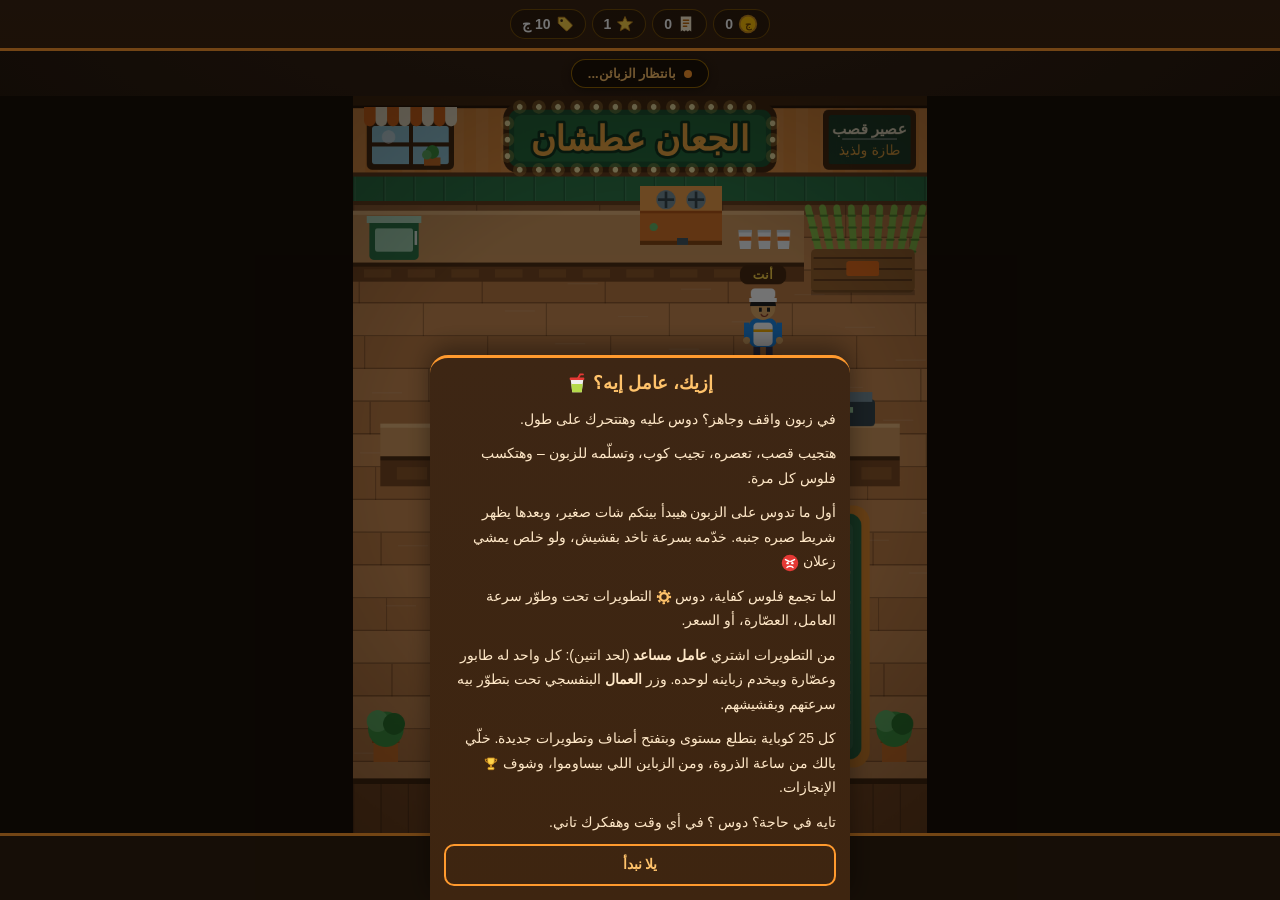
==== game.html @ 9e1ebf42 "Add files via upload" ====
<!DOCTYPE html>
<html lang="ar" dir="rtl">
<head>
<meta charset="utf-8">
<meta name="viewport" content="width=device-width, initial-scale=1, viewport-fit=cover">
<title>الجعان عطشان | لعبة إدارة محل عصير قصب</title>
<meta name="description" content="الجعان عطشان: لعبة إدارة محل عصير قصب بالعربي. خدّم الزباين، وظّف عمال، وطوّر محلك. العب مجاناً من الموبايل.">
<meta property="og:site_name" content="الجعان عطشان"><meta property="og:title" content="الجعان عطشان | لعبة إدارة محل عصير قصب"><meta property="og:description" content="خدّم الزباين، وظّف عمال، وطوّر محلك. العب مجاناً من الموبايل."><meta property="og:type" content="website"><meta property="og:locale" content="ar_EG">
<meta name="theme-color" content="#31200f"><meta name="apple-mobile-web-app-title" content="الجعان عطشان"><meta name="apple-mobile-web-app-capable" content="yes"><meta name="mobile-web-app-capable" content="yes">
<link rel="icon" href="data:image/svg+xml,%3Csvg xmlns='http://www.w3.org/2000/svg' viewBox='0 0 100 100'%3E%3Crect width='100' height='100' rx='22' fill='%23ff9a2e'/%3E%3Ctext x='50' y='72' font-size='64' text-anchor='middle'%3E%F0%9F%A5%A4%3C/text%3E%3C/svg%3E">
<link rel="stylesheet" href="game.css">
</head>
<body>
<div id="upgradeToast"></div>
<div id="app">
<div id="hud"><span id="hm"></span><span id="hs"></span><span id="hl"></span><span id="hp"></span><span id="hr" style="display:none"></span></div>
<div id="hint">بانتظار الزبائن...</div>
<div id="wrap"><canvas id="c"></canvas><div id="chat"><div id="chatList"></div><div id="hagBtns"><button id="hagYes">موافق</button><button id="hagNo">لأ يا باشا</button></div></div></div>
<div id="bottomBar"><button id="btnTutorial" class="barbtn help">؟</button><button id="btnAch" class="barbtn ach" aria-label="الإنجازات"><i data-ic="trophy" data-s="22"></i></button><button id="btnMenu" class="barbtn"><i data-ic="menu" data-s="20"></i> القايمة</button><button id="btnWk" class="barbtn wk">العمال</button><button id="btnUpgrades" class="barbtn"><i data-ic="gear" data-s="20"></i> التطويرات</button></div>
</div>
<div id="upgradesOverlay" class="overlay">
<div class="panel">
<h2>التطويرات</h2>
<div id="shop"></div>
<button id="upgradesClose" class="panel-close">إغلاق</button>
</div>
</div>
<div id="menuOverlay" class="overlay">
<div class="panel">
<h2>القايمة <i data-ic="menu" data-s="22"></i></h2>
<div id="menuList"></div>
<button id="menuClose" class="panel-close">إغلاق</button>
</div>
</div>
<div id="wkOverlay" class="overlay"><div class="panel"><h2 id="wkTitle"></h2><div id="wkMoney" class="wmoney"></div><div id="wkList"></div><button id="wkClose" class="panel-close">إغلاق</button></div></div>
<div id="achOverlay" class="overlay">
<div class="panel">
<h2 id="achTitle"></h2>
<div id="achList"></div>
<button id="achClose" class="panel-close">إغلاق</button>
</div>
</div>
<div id="tutorialOverlay" class="overlay">
<div class="panel">
<h2>إزيك، عامل إيه؟ <i data-ic="cup" data-s="22"></i></h2>
<p>في زبون واقف وجاهز؟ دوس عليه وهتتحرك على طول.</p>
<p>هتجيب قصب، تعصره، تجيب كوب، وتسلّمه للزبون – وهتكسب فلوس كل مرة.</p>
<p>أول ما تدوس على الزبون هيبدأ بينكم شات صغير، وبعدها يظهر شريط صبره جنبه. خدّمه بسرعة تاخد بقشيش، ولو خلص يمشي زعلان <i data-ic="angry" data-s="18"></i></p>
<p>لما تجمع فلوس كفاية، دوس <i data-ic="gear" data-s="16" style="color:#ffc36b"></i> التطويرات تحت وطوّر سرعة العامل، العصّارة، أو السعر.</p>
<p>من التطويرات اشتري <b>عامل مساعد</b> (لحد اتنين): كل واحد له طابور وعصّارة وبيخدم زباينه لوحده. وزر <b>العمال</b> البنفسجي تحت بتطوّر بيه سرعتهم وبقشيشهم.</p>
<p>كل 25 كوباية بتطلع مستوى وبتفتح أصناف وتطويرات جديدة. خلّي بالك من ساعة الذروة، ومن الزباين اللي بيساوموا، وشوف <i data-ic="trophy" data-s="16"></i> الإنجازات.</p>
<p>تايه في حاجة؟ دوس ؟ في أي وقت وهفكرك تاني.</p>
<button id="tutorialClose" class="panel-close">يلا نبدأ</button>
</div>
</div>
<script src="game.js"></script>
</body>
</html>
---- game.css ----
:root{box-sizing:border-box;padding-top:env(safe-area-inset-top,0px);padding-bottom:env(safe-area-inset-bottom,0px);color-scheme:dark;
  --ink:#1f130a;--panel:#3d2614;--panel2:#31200f;--gold:#ff9a2e;--gold-d:#c26a0e;--gold-l:#ffc36b;--cane:#7cb342;--cane-d:#558b2f;--cream:#ffe8c8}
html{height:100%;scroll-padding-top:env(safe-area-inset-top,0px)}
body{height:100%;margin:0;background:radial-gradient(130% 90% at 50% -10%,#3d2817 0%,var(--ink) 65%);color:#fff;font-family:Tahoma,Arial,sans-serif;overflow:hidden;touch-action:manipulation;-webkit-user-select:none;user-select:none}
#app{height:100%;display:flex;flex-direction:column}
#hud{display:flex;flex-wrap:wrap;gap:6px;justify-content:center;padding:9px 8px;background:linear-gradient(180deg,var(--panel),#3e2510);font-weight:700;font-size:14px;border-bottom:3px solid var(--gold)}
#hud span{display:inline-flex;align-items:center;gap:5px;background:rgba(0,0,0,.22);border:1px solid rgba(255,179,0,.35);border-radius:999px;padding:4px 11px}
#hint{margin:8px auto;width:fit-content;max-width:calc(100% - 24px);box-sizing:border-box;padding:6px 16px;text-align:center;background:rgba(26,15,6,.88);color:var(--gold-l);border:1.5px solid rgba(255,179,0,.55);border-radius:999px;font-weight:700;font-size:13px;box-shadow:0 2px 10px rgba(0,0,0,.35)}
#hint::before{content:'';display:inline-block;width:8px;height:8px;border-radius:50%;background:var(--gold);margin-inline-end:8px;animation:hp 1.2s ease-in-out infinite}
@keyframes hp{0%,100%{opacity:1;transform:scale(1)}50%{opacity:.35;transform:scale(.7)}}
#wrap{flex:1;min-height:0;display:flex;align-items:center;justify-content:center;background:#190f07}
canvas{max-width:100%;max-height:100%;flex:none}
#wrap{position:relative}
#chat{position:absolute;left:8px;bottom:8px;width:min(66%,260px);display:none;pointer-events:none;z-index:5;background:rgba(26,15,6,.92);border:2px solid var(--gold);border-radius:14px;padding:4px 10px;box-shadow:0 6px 18px rgba(0,0,0,.45)}
#chat.show{display:block}
.msg{display:flex;align-items:flex-end;gap:7px;margin:7px 0;animation:mpop .22s ease-out}
.msg.me{flex-direction:row-reverse}
.msg img{width:34px;height:34px;border-radius:50%;border:2px solid var(--gold);flex:none;background:#f6e3b4}
.bub{padding:6px 10px;border-radius:12px;font-size:13px;line-height:1.5;max-width:calc(100% - 46px)}
.them .bub{background:#fff;color:#222;border-bottom-right-radius:3px}
.me .bub{background:linear-gradient(180deg,#ffd54a,var(--gold));color:#3a2000;font-weight:700;border-bottom-left-radius:3px}
@keyframes mpop{from{opacity:0;transform:translateY(8px) scale(.95)}to{opacity:1;transform:none}}
#bottomBar{display:flex;gap:8px;justify-content:center;padding:10px 12px calc(10px + env(safe-area-inset-bottom,0px));background:var(--panel2);border-top:3px solid var(--gold)}
.barbtn{border:0;border-radius:14px;padding:11px 14px;font:700 14px/1.3 Tahoma,Arial,sans-serif;background:linear-gradient(180deg,#ffc94a,var(--gold));color:#3a2000;box-shadow:0 3px 0 var(--gold-d),0 5px 12px rgba(0,0,0,.35)}
.barbtn:active{transform:translateY(2px);box-shadow:0 1px 0 var(--gold-d),0 2px 6px rgba(0,0,0,.3)}
.barbtn.help{background:linear-gradient(180deg,#5fd1ff,#2196d8);color:#06304a;box-shadow:0 3px 0 #1565a0,0 5px 12px rgba(0,0,0,.35);padding:11px 15px}
.overlay{position:fixed;inset:0;background:rgba(0,0,0,.55);display:none;align-items:flex-end;justify-content:center;z-index:50}
.overlay.show{display:flex}
.panel{width:100%;max-width:420px;background:linear-gradient(180deg,var(--panel),#3e2510);border-top:3px solid var(--gold);border-radius:18px 18px 0 0;padding:14px 14px calc(14px + env(safe-area-inset-bottom,0px));box-sizing:border-box;box-shadow:0 -8px 24px rgba(0,0,0,.4)}
.panel h2{margin:0 0 12px;font-size:18px;color:var(--gold-l);text-align:center}
.panel p{margin:0 0 10px;font-size:14px;line-height:1.75;color:var(--cream)}
#shop{display:flex;flex-direction:column;gap:8px}
.up{width:100%;border:0;border-right:4px solid var(--cane);border-radius:10px;padding:10px 10px;background:linear-gradient(180deg,#ffc94a,var(--gold));color:#3a2000;font:700 14px/1.4 Tahoma,Arial,sans-serif;box-shadow:0 2px 0 var(--gold-d)}
.up small{display:block;font-weight:400;font-size:12px}
.up:disabled{opacity:.45;border-right-color:#8a8a8a}
.up:active:not(:disabled){transform:scale(.96)}
.menu-row{display:flex;justify-content:space-between;align-items:center;background:rgba(0,0,0,.22);border-right:4px solid var(--cane);border-radius:10px;padding:10px 12px;margin-bottom:8px;font-weight:700;font-size:15px;color:var(--cream)}.menu-row.lock{opacity:.5;border-right-color:#8a8a8a}.menu-row b{color:var(--gold-l)}
.panel-close{display:block;width:100%;margin-top:4px;border:2px solid var(--gold);border-radius:10px;background:transparent;color:var(--gold-l);font:700 14px/1.4 Tahoma,Arial,sans-serif;padding:9px}
.panel-close:active{transform:scale(.97)}
#upgradeToast{position:fixed;top:14px;left:50%;transform:translateX(-50%) translateY(-14px);opacity:0;background:linear-gradient(180deg,#ffe88a,var(--gold));color:#3a2000;font:700 14px/1.3 Tahoma,Arial,sans-serif;padding:9px 18px;border-radius:14px;box-shadow:0 6px 16px rgba(0,0,0,.35);z-index:90;max-width:calc(100% - 28px);box-sizing:border-box;pointer-events:none;transition:opacity .25s,transform .25s}
#upgradeToast.show{opacity:1;transform:translateX(-50%) translateY(0)}
i[data-ic]{display:inline-block;font-style:normal;line-height:0;vertical-align:middle}
.ic{display:inline-block;vertical-align:middle;flex:none}
.barbtn{display:inline-flex;align-items:center;gap:7px}
.menu-row span{display:inline-flex;align-items:center;gap:8px}
.panel{max-height:88vh;overflow-y:auto}
.barbtn.ach{background:linear-gradient(180deg,#9ccc65,#558b2f);box-shadow:0 3px 0 #33691e,0 5px 12px rgba(0,0,0,.35);padding:11px 14px}
#hr{background:linear-gradient(180deg,#ff8a50,#e64a19)!important;border-color:#ffccbc!important;animation:pulse 1s ease-in-out infinite}
@keyframes pulse{50%{opacity:.65}}
@keyframes bump{50%{transform:scale(1.2)}}
.bump{animation:bump .25s}
.tt{display:flex;align-items:center;gap:8px;text-align:right}
.tt small{display:block;font-weight:400;font-size:12px}
#hagBtns{display:none;gap:8px;padding:2px 0 8px;pointer-events:auto}
#hagBtns.show{display:flex}
#hagBtns button{flex:1;border:0;border-radius:10px;padding:8px 6px;font:700 13px/1.2 Tahoma,Arial,sans-serif}
#hagYes{background:linear-gradient(180deg,#9ccc65,#558b2f);color:#14300a}
#hagNo{background:linear-gradient(180deg,#ffc94a,#ff9a2e);color:#3a2000}
#achList{max-height:52vh;overflow-y:auto;touch-action:pan-y}
#achList .menu-row{padding:7px 10px;margin-bottom:6px;font-size:14px}
.at small{display:block;font-weight:400;font-size:11px;opacity:.8}
#bottomBar{gap:6px}#bottomBar .barbtn{padding:11px 10px;font-size:13px}
.barbtn.wk{background:linear-gradient(180deg,#b388ff,#7c4dff);color:#fff;box-shadow:0 3px 0 #4527a0,0 5px 12px rgba(0,0,0,.35)}
.wtabs{display:flex;gap:8px;margin-bottom:10px}
.wtab{flex:1;display:inline-flex;align-items:center;justify-content:center;gap:6px;border:2px solid var(--gold-d);background:rgba(0,0,0,.2);color:var(--cream);border-radius:12px;padding:9px 4px;font:700 14px Tahoma,Arial,sans-serif}
.wtab.on{background:linear-gradient(180deg,#ffc94a,var(--gold));color:#3a2000;border-color:var(--gold)}.wtab.lk{opacity:.55}
.wmoney{display:flex;justify-content:center;align-items:center;gap:6px;margin:-4px 0 10px;color:var(--cream);font-weight:700}
.wrow{display:flex;align-items:center;gap:10px;background:rgba(0,0,0,.22);border-right:4px solid #b388ff;border-radius:10px;padding:9px 10px;margin-bottom:8px}
.wi{flex:1;color:var(--cream);font-weight:700;font-size:14px}.wi small{display:block;font-weight:400;font-size:11px;opacity:.8}
.pips{display:flex;gap:4px;margin-top:6px}.pips i{width:16px;height:6px;border-radius:3px;background:rgba(255,255,255,.18)}.pips i.on{background:var(--cane)}
.wbuy{border:0;border-radius:10px;padding:9px 8px;min-width:66px;font:700 13px Tahoma,Arial,sans-serif;background:linear-gradient(180deg,#ffc94a,var(--gold));color:#3a2000;box-shadow:0 2px 0 var(--gold-d)}.wbuy:disabled{opacity:.45}.wbuy:active:not(:disabled){transform:scale(.95)}
#wkList{max-height:56vh;overflow-y:auto;touch-action:pan-y}
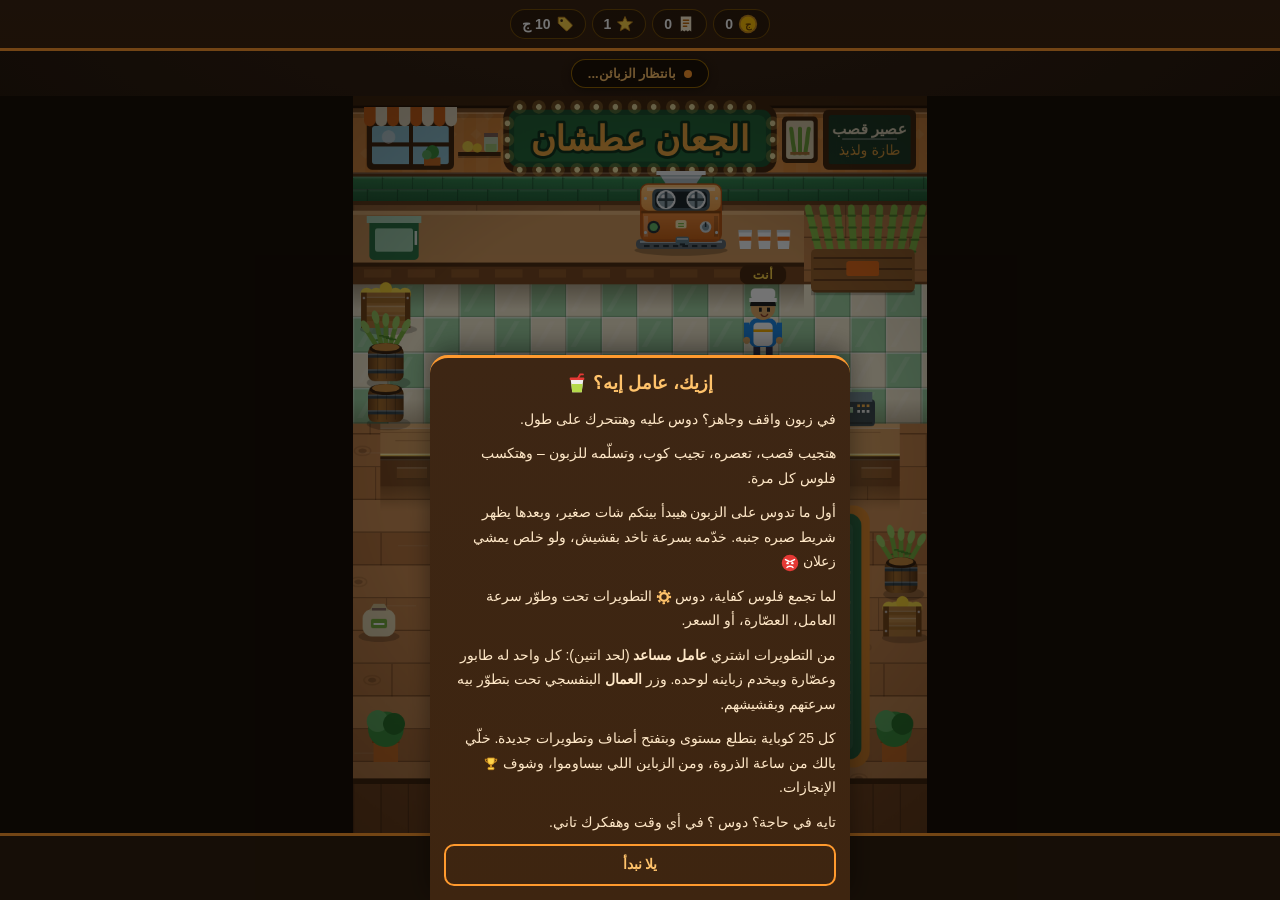
==== commit c8453338: "Add files via upload" ====
--- a/game.html
+++ b/game.html
@@ -8,7 +8,7 @@
 <meta property="og:site_name" content="الجعان عطشان"><meta property="og:title" content="الجعان عطشان | لعبة إدارة محل عصير قصب"><meta property="og:description" content="خدّم الزباين، وظّف عمال، وطوّر محلك. العب مجاناً من الموبايل."><meta property="og:type" content="website"><meta property="og:locale" content="ar_EG">
 <meta name="theme-color" content="#31200f"><meta name="apple-mobile-web-app-title" content="الجعان عطشان"><meta name="apple-mobile-web-app-capable" content="yes"><meta name="mobile-web-app-capable" content="yes">
 <link rel="icon" href="data:image/svg+xml,%3Csvg xmlns='http://www.w3.org/2000/svg' viewBox='0 0 100 100'%3E%3Crect width='100' height='100' rx='22' fill='%23ff9a2e'/%3E%3Ctext x='50' y='72' font-size='64' text-anchor='middle'%3E%F0%9F%A5%A4%3C/text%3E%3C/svg%3E">
-<link rel="stylesheet" href="game.css">
+<link rel="stylesheet" href="game.css?v=3">
 </head>
 <body>
 <div id="upgradeToast"></div>
@@ -53,6 +53,6 @@
 <button id="tutorialClose" class="panel-close">يلا نبدأ</button>
 </div>
 </div>
-<script src="game.js"></script>
+<script src="game.js?v=3"></script>
 </body>
 </html>
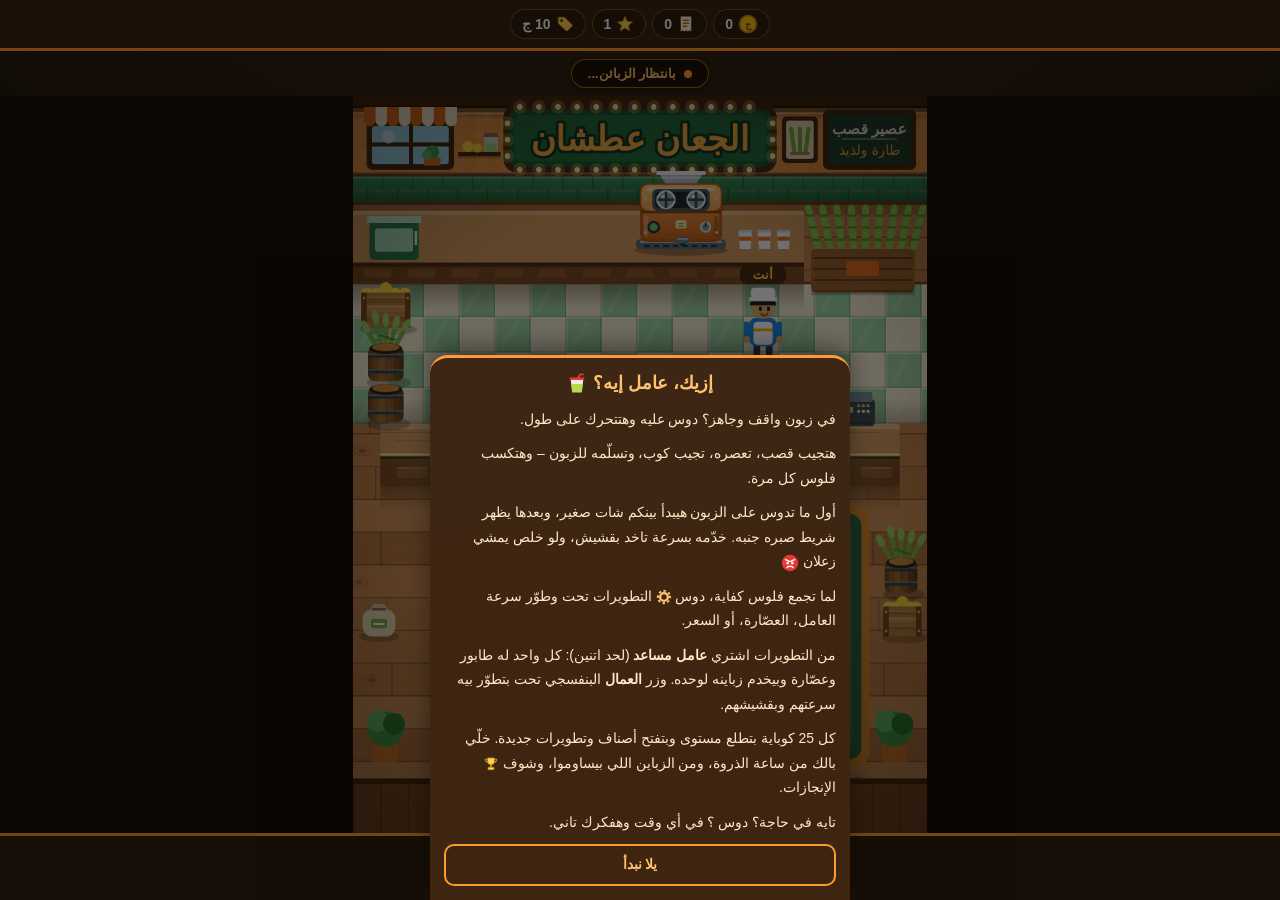
==== commit 29155be3: "Add files via upload" ====
--- a/game.html
+++ b/game.html
@@ -1,4 +1,5 @@
 <!DOCTYPE html>
+<!-- الجعان عطشان | الإصدار v4 | تاريخ التحديث 2026-11-13 -->
 <html lang="ar" dir="rtl">
 <head>
 <meta charset="utf-8">
@@ -8,7 +9,7 @@
 <meta property="og:site_name" content="الجعان عطشان"><meta property="og:title" content="الجعان عطشان | لعبة إدارة محل عصير قصب"><meta property="og:description" content="خدّم الزباين، وظّف عمال، وطوّر محلك. العب مجاناً من الموبايل."><meta property="og:type" content="website"><meta property="og:locale" content="ar_EG">
 <meta name="theme-color" content="#31200f"><meta name="apple-mobile-web-app-title" content="الجعان عطشان"><meta name="apple-mobile-web-app-capable" content="yes"><meta name="mobile-web-app-capable" content="yes">
 <link rel="icon" href="data:image/svg+xml,%3Csvg xmlns='http://www.w3.org/2000/svg' viewBox='0 0 100 100'%3E%3Crect width='100' height='100' rx='22' fill='%23ff9a2e'/%3E%3Ctext x='50' y='72' font-size='64' text-anchor='middle'%3E%F0%9F%A5%A4%3C/text%3E%3C/svg%3E">
-<link rel="stylesheet" href="game.css?v=3">
+<link rel="stylesheet" href="game.css?v=4">
 </head>
 <body>
 <div id="upgradeToast"></div>
@@ -53,6 +54,6 @@
 <button id="tutorialClose" class="panel-close">يلا نبدأ</button>
 </div>
 </div>
-<script src="game.js?v=3"></script>
+<script src="game.js?v=4"></script>
 </body>
 </html>
--- a/game.css
+++ b/game.css
@@ -1,3 +1,4 @@
+/* الجعان عطشان | الإصدار v4 | تاريخ التحديث 2026-11-13 */
 
 :root{box-sizing:border-box;padding-top:env(safe-area-inset-top,0px);padding-bottom:env(safe-area-inset-bottom,0px);color-scheme:dark;
   --ink:#1f130a;--panel:#3d2614;--panel2:#31200f;--gold:#ff9a2e;--gold-d:#c26a0e;--gold-l:#ffc36b;--cane:#7cb342;--cane-d:#558b2f;--cream:#ffe8c8}
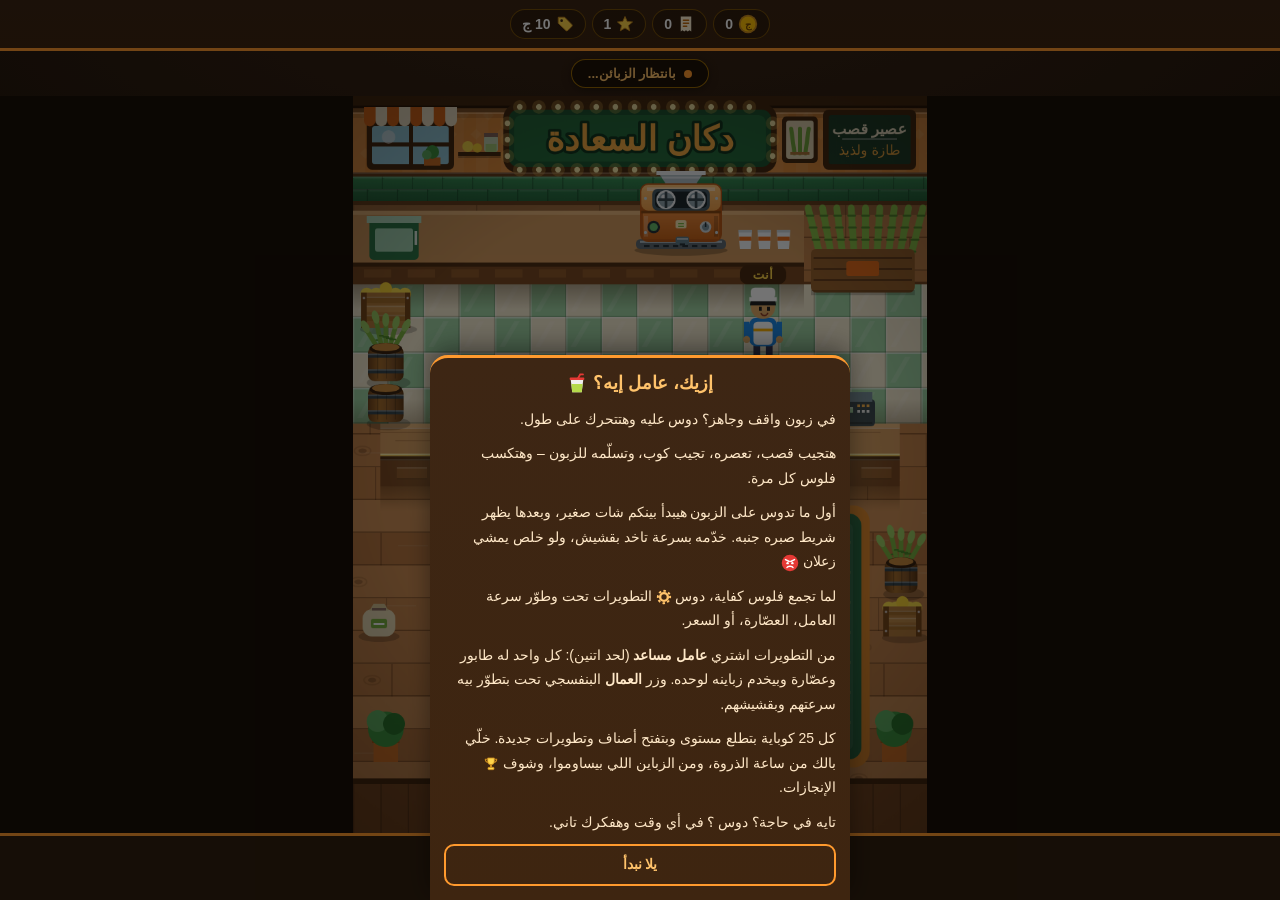
==== commit b6a9fa23: "Add files via upload" ====
--- a/game.html
+++ b/game.html
@@ -1,15 +1,15 @@
 <!DOCTYPE html>
-<!-- الجعان عطشان | الإصدار v4 | تاريخ التحديث 2026-11-13 -->
+<!-- دكان السعادة | الإصدار v5 | تاريخ التحديث 2026-11-13 -->
 <html lang="ar" dir="rtl">
 <head>
 <meta charset="utf-8">
 <meta name="viewport" content="width=device-width, initial-scale=1, viewport-fit=cover">
-<title>الجعان عطشان | لعبة إدارة محل عصير قصب</title>
-<meta name="description" content="الجعان عطشان: لعبة إدارة محل عصير قصب بالعربي. خدّم الزباين، وظّف عمال، وطوّر محلك. العب مجاناً من الموبايل.">
-<meta property="og:site_name" content="الجعان عطشان"><meta property="og:title" content="الجعان عطشان | لعبة إدارة محل عصير قصب"><meta property="og:description" content="خدّم الزباين، وظّف عمال، وطوّر محلك. العب مجاناً من الموبايل."><meta property="og:type" content="website"><meta property="og:locale" content="ar_EG">
-<meta name="theme-color" content="#31200f"><meta name="apple-mobile-web-app-title" content="الجعان عطشان"><meta name="apple-mobile-web-app-capable" content="yes"><meta name="mobile-web-app-capable" content="yes">
-<link rel="icon" href="data:image/svg+xml,%3Csvg xmlns='http://www.w3.org/2000/svg' viewBox='0 0 100 100'%3E%3Crect width='100' height='100' rx='22' fill='%23ff9a2e'/%3E%3Ctext x='50' y='72' font-size='64' text-anchor='middle'%3E%F0%9F%A5%A4%3C/text%3E%3C/svg%3E">
-<link rel="stylesheet" href="game.css?v=4">
+<title>دكان السعادة 🇪🇬 | لعبة إدارة محل عصير قصب</title>
+<meta name="description" content="دكان السعادة: لعبة إدارة محل عصير قصب بالعربي. خدّم الزباين، وظّف عمال، وطوّر محلك. العب مجاناً من الموبايل.">
+<meta property="og:site_name" content="دكان السعادة"><meta property="og:title" content="دكان السعادة 🇪🇬 | لعبة إدارة محل عصير قصب"><meta property="og:description" content="خدّم الزباين، وظّف عمال، وطوّر محلك. العب مجاناً من الموبايل."><meta property="og:url" content="https://srsizer643-crypto.github.io/g3an_3tshan/game.html"><meta property="og:image" content="https://srsizer643-crypto.github.io/g3an_3tshan/og-dokan.png?v=6"><meta property="og:image:type" content="image/png"><meta property="og:image:width" content="1200"><meta property="og:image:height" content="630"><meta property="og:image:alt" content="دكان السعادة – لعبة إدارة محل قصب بالمصري"><meta name="twitter:card" content="summary_large_image"><meta name="twitter:title" content="دكان السعادة 🇪🇬 | لعبة إدارة محل عصير قصب"><meta name="twitter:description" content="خدّم الزباين، وظّف عمال، وطوّر محلك. العب مجاناً من الموبايل."><meta name="twitter:image" content="https://srsizer643-crypto.github.io/g3an_3tshan/og-dokan.png?v=6"><meta property="og:type" content="website"><meta property="og:locale" content="ar_EG">
+<meta name="theme-color" content="#31200f"><link rel="icon" type="image/png" sizes="512x512" href="icon-512.png?v=6"><link rel="apple-touch-icon" href="icon-512.png?v=6"><meta name="apple-mobile-web-app-title" content="دكان السعادة"><meta name="apple-mobile-web-app-capable" content="yes"><meta name="mobile-web-app-capable" content="yes">
+<link rel="icon" href="data:image/svg+xml,%3Csvg xmlns='http://www.w3.org/2000/svg' viewBox='0 0 100 100'%3E%3Crect width='100' height='100' rx='22' fill='%23c26a0e'/%3E%3Ctext x='50' y='72' font-size='60' text-anchor='middle'%3E%F0%9F%8F%AA%3C/text%3E%3C/svg%3E">
+<link rel="stylesheet" href="game.css?v=5">
 </head>
 <body>
 <div id="upgradeToast"></div>
@@ -54,6 +54,6 @@
 <button id="tutorialClose" class="panel-close">يلا نبدأ</button>
 </div>
 </div>
-<script src="game.js?v=4"></script>
+<script src="game.js?v=5"></script>
 </body>
 </html>
--- a/game.css
+++ b/game.css
@@ -1,4 +1,4 @@
-/* الجعان عطشان | الإصدار v4 | تاريخ التحديث 2026-11-13 */
+/* دكان السعادة | الإصدار v5 | تاريخ التحديث 2026-11-13 */
 
 :root{box-sizing:border-box;padding-top:env(safe-area-inset-top,0px);padding-bottom:env(safe-area-inset-bottom,0px);color-scheme:dark;
   --ink:#1f130a;--panel:#3d2614;--panel2:#31200f;--gold:#ff9a2e;--gold-d:#c26a0e;--gold-l:#ffc36b;--cane:#7cb342;--cane-d:#558b2f;--cream:#ffe8c8}
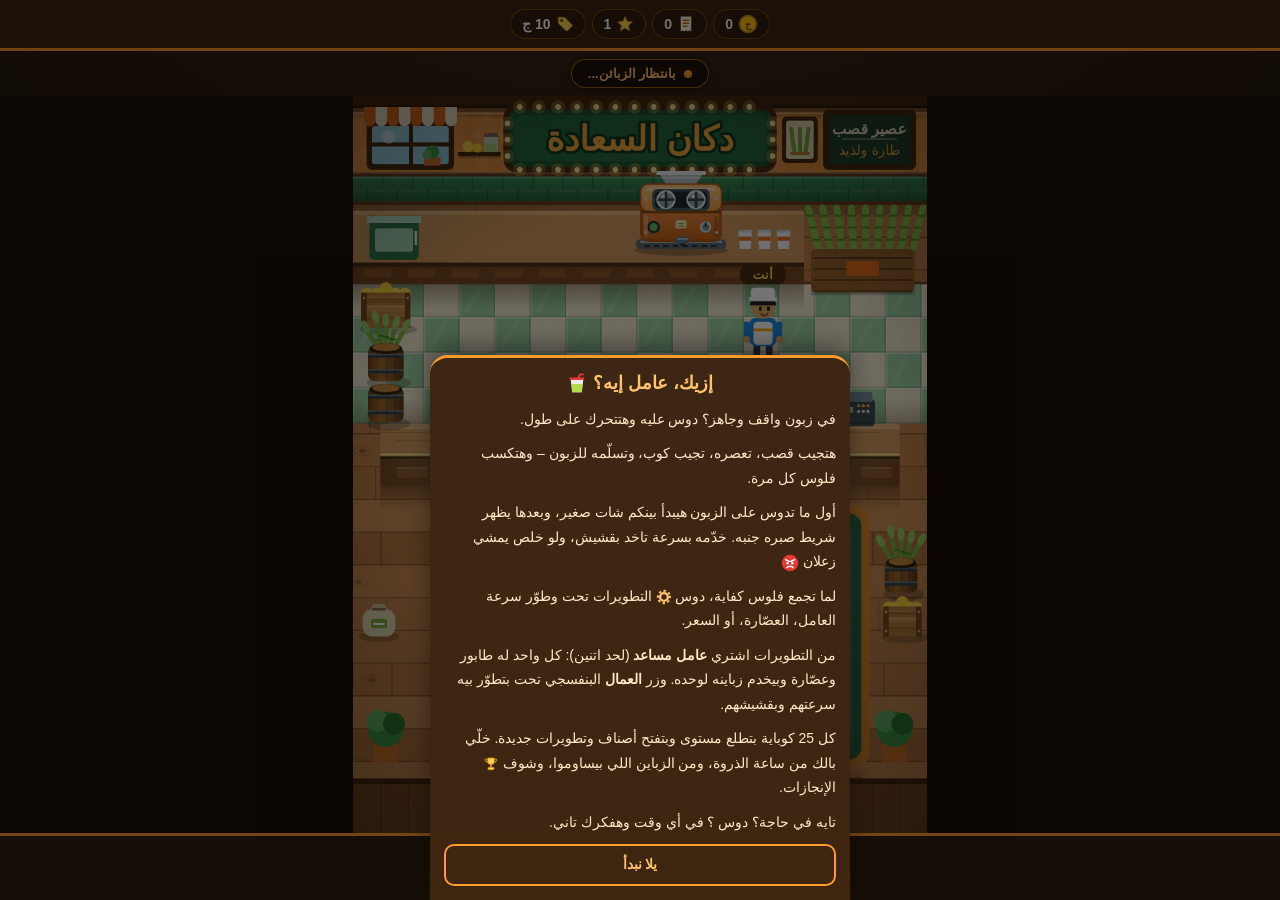
==== commit 955665ef: "Add files via upload" ====
--- a/game.html
+++ b/game.html
@@ -6,8 +6,8 @@
 <meta name="viewport" content="width=device-width, initial-scale=1, viewport-fit=cover">
 <title>دكان السعادة 🇪🇬 | لعبة إدارة محل عصير قصب</title>
 <meta name="description" content="دكان السعادة: لعبة إدارة محل عصير قصب بالعربي. خدّم الزباين، وظّف عمال، وطوّر محلك. العب مجاناً من الموبايل.">
-<meta property="og:site_name" content="دكان السعادة"><meta property="og:title" content="دكان السعادة 🇪🇬 | لعبة إدارة محل عصير قصب"><meta property="og:description" content="خدّم الزباين، وظّف عمال، وطوّر محلك. العب مجاناً من الموبايل."><meta property="og:url" content="https://srsizer643-crypto.github.io/g3an_3tshan/game.html"><meta property="og:image" content="https://srsizer643-crypto.github.io/g3an_3tshan/og-dokan.png?v=6"><meta property="og:image:type" content="image/png"><meta property="og:image:width" content="1200"><meta property="og:image:height" content="630"><meta property="og:image:alt" content="دكان السعادة – لعبة إدارة محل قصب بالمصري"><meta name="twitter:card" content="summary_large_image"><meta name="twitter:title" content="دكان السعادة 🇪🇬 | لعبة إدارة محل عصير قصب"><meta name="twitter:description" content="خدّم الزباين، وظّف عمال، وطوّر محلك. العب مجاناً من الموبايل."><meta name="twitter:image" content="https://srsizer643-crypto.github.io/g3an_3tshan/og-dokan.png?v=6"><meta property="og:type" content="website"><meta property="og:locale" content="ar_EG">
-<meta name="theme-color" content="#31200f"><link rel="icon" type="image/png" sizes="512x512" href="icon-512.png?v=6"><link rel="apple-touch-icon" href="icon-512.png?v=6"><meta name="apple-mobile-web-app-title" content="دكان السعادة"><meta name="apple-mobile-web-app-capable" content="yes"><meta name="mobile-web-app-capable" content="yes">
+<meta property="og:site_name" content="دكان السعادة"><meta property="og:title" content="دكان السعادة 🇪🇬 | لعبة إدارة محل عصير قصب"><meta property="og:description" content="خدّم الزباين، وظّف عمال، وطوّر محلك. العب مجاناً من الموبايل."><meta property="og:url" content="https://srsizer643-crypto.github.io/g3an_3tshan/game.html"><meta property="og:image" content="https://srsizer643-crypto.github.io/g3an_3tshan/og-dokan.png?v=7"><meta property="og:image:type" content="image/png"><meta property="og:image:width" content="1200"><meta property="og:image:height" content="630"><meta property="og:image:alt" content="دكان السعادة – لعبة إدارة محل قصب بالمصري"><meta name="twitter:card" content="summary_large_image"><meta name="twitter:title" content="دكان السعادة 🇪🇬 | لعبة إدارة محل عصير قصب"><meta name="twitter:description" content="خدّم الزباين، وظّف عمال، وطوّر محلك. العب مجاناً من الموبايل."><meta name="twitter:image" content="https://srsizer643-crypto.github.io/g3an_3tshan/og-dokan.png?v=7"><meta property="og:type" content="website"><meta property="og:locale" content="ar_EG">
+<meta name="theme-color" content="#31200f"><link rel="icon" type="image/png" sizes="512x512" href="icon.png?v=7"><link rel="apple-touch-icon" href="icon.png?v=7"><meta name="apple-mobile-web-app-title" content="دكان السعادة"><meta name="apple-mobile-web-app-capable" content="yes"><meta name="mobile-web-app-capable" content="yes">
 <link rel="icon" href="data:image/svg+xml,%3Csvg xmlns='http://www.w3.org/2000/svg' viewBox='0 0 100 100'%3E%3Crect width='100' height='100' rx='22' fill='%23c26a0e'/%3E%3Ctext x='50' y='72' font-size='60' text-anchor='middle'%3E%F0%9F%8F%AA%3C/text%3E%3C/svg%3E">
 <link rel="stylesheet" href="game.css?v=5">
 </head>
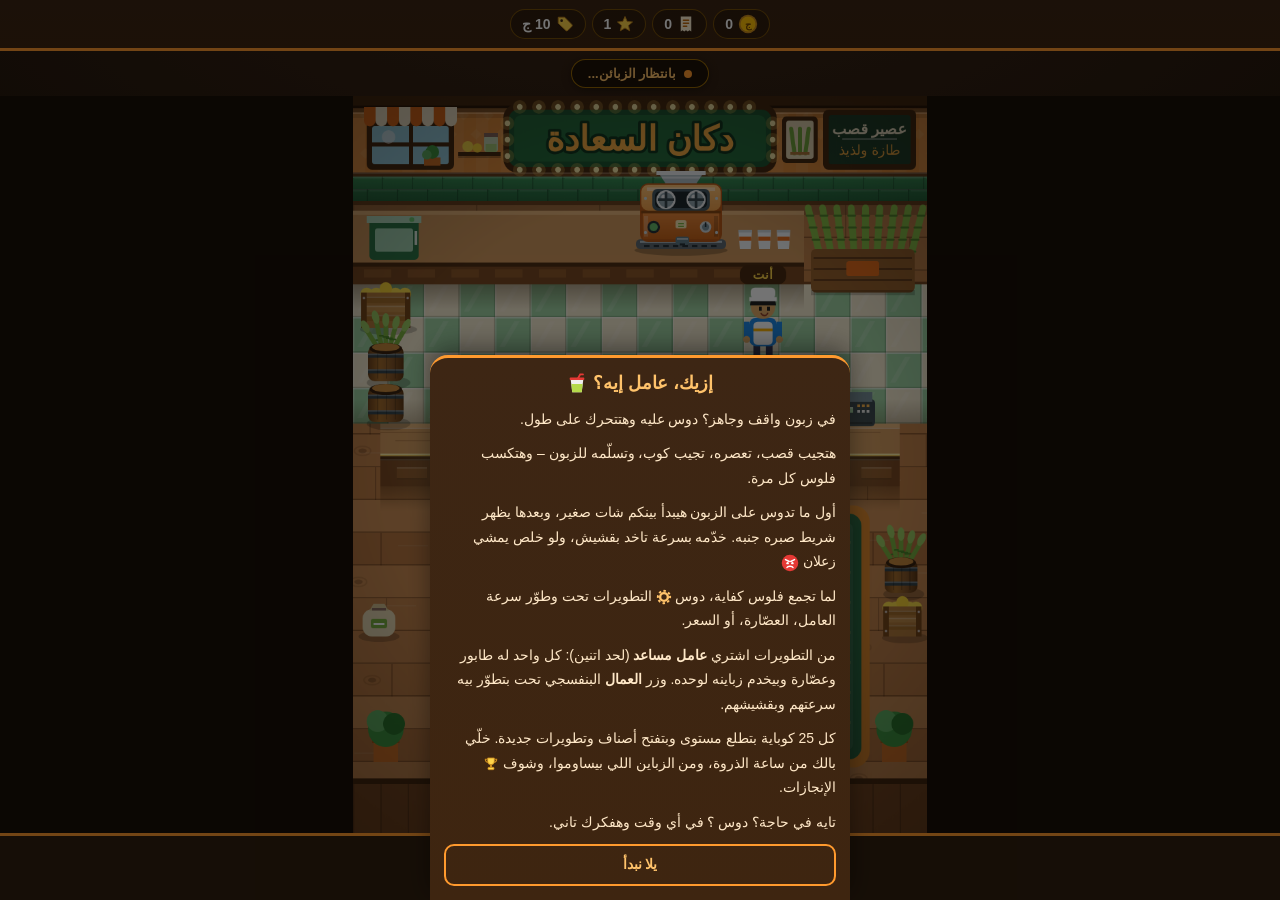
==== commit 5eb09c7b: "Add files via upload" ====
--- a/game.html
+++ b/game.html
@@ -9,7 +9,7 @@
 <meta property="og:site_name" content="دكان السعادة"><meta property="og:title" content="دكان السعادة 🇪🇬 | لعبة إدارة محل عصير قصب"><meta property="og:description" content="خدّم الزباين، وظّف عمال، وطوّر محلك. العب مجاناً من الموبايل."><meta property="og:url" content="https://srsizer643-crypto.github.io/g3an_3tshan/game.html"><meta property="og:image" content="https://srsizer643-crypto.github.io/g3an_3tshan/og-dokan.png?v=7"><meta property="og:image:type" content="image/png"><meta property="og:image:width" content="1200"><meta property="og:image:height" content="630"><meta property="og:image:alt" content="دكان السعادة – لعبة إدارة محل قصب بالمصري"><meta name="twitter:card" content="summary_large_image"><meta name="twitter:title" content="دكان السعادة 🇪🇬 | لعبة إدارة محل عصير قصب"><meta name="twitter:description" content="خدّم الزباين، وظّف عمال، وطوّر محلك. العب مجاناً من الموبايل."><meta name="twitter:image" content="https://srsizer643-crypto.github.io/g3an_3tshan/og-dokan.png?v=7"><meta property="og:type" content="website"><meta property="og:locale" content="ar_EG">
 <meta name="theme-color" content="#31200f"><link rel="icon" type="image/png" sizes="512x512" href="icon.png?v=7"><link rel="apple-touch-icon" href="icon.png?v=7"><meta name="apple-mobile-web-app-title" content="دكان السعادة"><meta name="apple-mobile-web-app-capable" content="yes"><meta name="mobile-web-app-capable" content="yes">
 <link rel="icon" href="data:image/svg+xml,%3Csvg xmlns='http://www.w3.org/2000/svg' viewBox='0 0 100 100'%3E%3Crect width='100' height='100' rx='22' fill='%23c26a0e'/%3E%3Ctext x='50' y='72' font-size='60' text-anchor='middle'%3E%F0%9F%8F%AA%3C/text%3E%3C/svg%3E">
-<link rel="stylesheet" href="game.css?v=5">
+<link rel="stylesheet" href="game.css?v=7">
 </head>
 <body>
 <div id="upgradeToast"></div>
@@ -54,6 +54,6 @@
 <button id="tutorialClose" class="panel-close">يلا نبدأ</button>
 </div>
 </div>
-<script src="game.js?v=5"></script>
+<script src="game.js?v=7"></script>
 </body>
 </html>
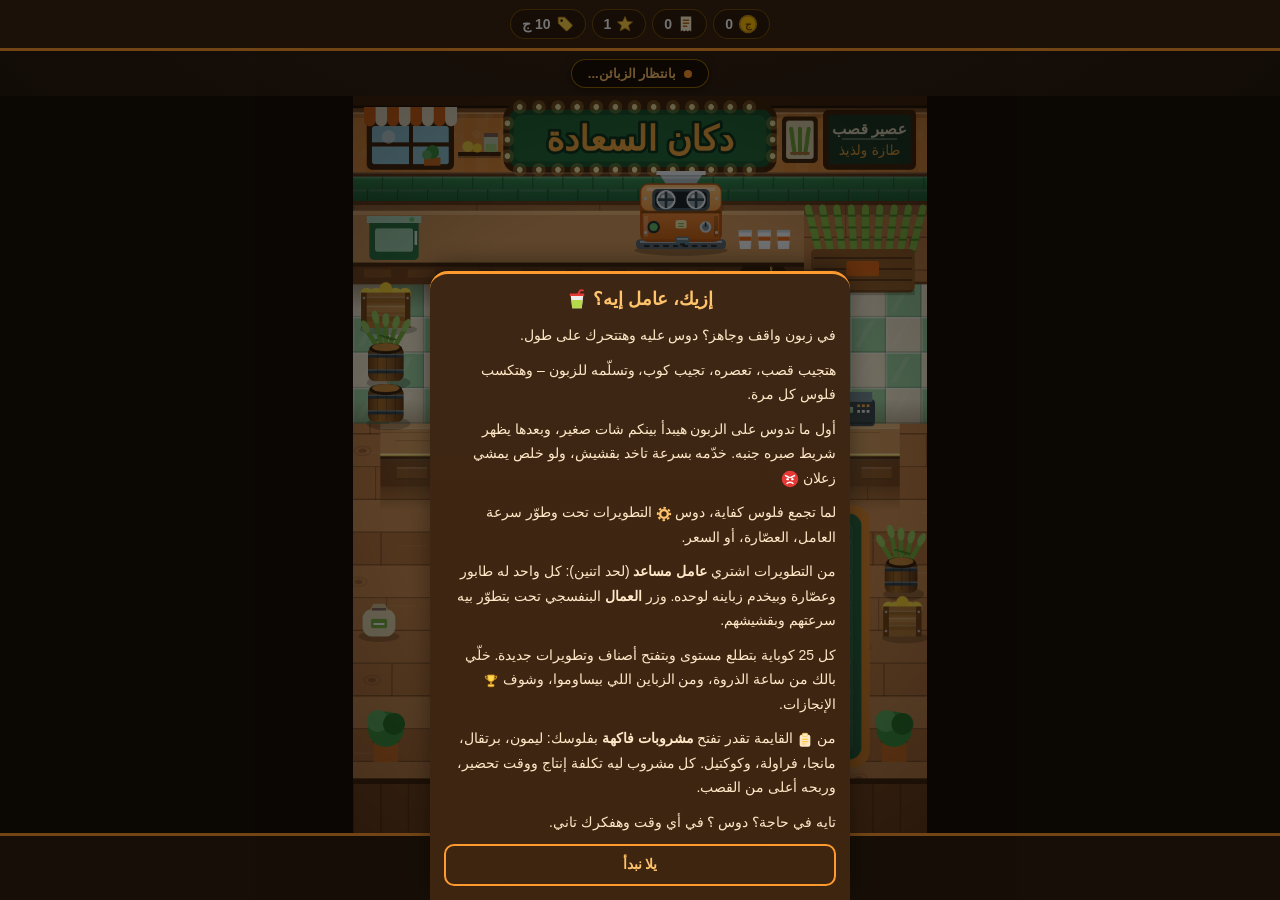
==== commit e8193291: "Add files via upload" ====
--- a/game.html
+++ b/game.html
@@ -1,15 +1,15 @@
 <!DOCTYPE html>
-<!-- دكان السعادة | الإصدار v5 | تاريخ التحديث 2026-11-13 -->
+<!-- دكان السعادة | الإصدار v6 | تاريخ التحديث 2026-11-13 -->
 <html lang="ar" dir="rtl">
 <head>
 <meta charset="utf-8">
 <meta name="viewport" content="width=device-width, initial-scale=1, viewport-fit=cover">
 <title>دكان السعادة 🇪🇬 | لعبة إدارة محل عصير قصب</title>
 <meta name="description" content="دكان السعادة: لعبة إدارة محل عصير قصب بالعربي. خدّم الزباين، وظّف عمال، وطوّر محلك. العب مجاناً من الموبايل.">
-<meta property="og:site_name" content="دكان السعادة"><meta property="og:title" content="دكان السعادة 🇪🇬 | لعبة إدارة محل عصير قصب"><meta property="og:description" content="خدّم الزباين، وظّف عمال، وطوّر محلك. العب مجاناً من الموبايل."><meta property="og:url" content="https://srsizer643-crypto.github.io/g3an_3tshan/game.html"><meta property="og:image" content="https://srsizer643-crypto.github.io/g3an_3tshan/og-dokan.png?v=7"><meta property="og:image:type" content="image/png"><meta property="og:image:width" content="1200"><meta property="og:image:height" content="630"><meta property="og:image:alt" content="دكان السعادة – لعبة إدارة محل قصب بالمصري"><meta name="twitter:card" content="summary_large_image"><meta name="twitter:title" content="دكان السعادة 🇪🇬 | لعبة إدارة محل عصير قصب"><meta name="twitter:description" content="خدّم الزباين، وظّف عمال، وطوّر محلك. العب مجاناً من الموبايل."><meta name="twitter:image" content="https://srsizer643-crypto.github.io/g3an_3tshan/og-dokan.png?v=7"><meta property="og:type" content="website"><meta property="og:locale" content="ar_EG">
-<meta name="theme-color" content="#31200f"><link rel="icon" type="image/png" sizes="512x512" href="icon.png?v=7"><link rel="apple-touch-icon" href="icon.png?v=7"><meta name="apple-mobile-web-app-title" content="دكان السعادة"><meta name="apple-mobile-web-app-capable" content="yes"><meta name="mobile-web-app-capable" content="yes">
+<meta property="og:site_name" content="دكان السعادة"><meta property="og:title" content="دكان السعادة 🇪🇬 | لعبة إدارة محل عصير قصب"><meta property="og:description" content="خدّم الزباين، وظّف عمال، وطوّر محلك. العب مجاناً من الموبايل."><meta property="og:url" content="https://srsizer643-crypto.github.io/g3an_3tshan/game.html"><meta property="og:image" content="https://srsizer643-crypto.github.io/g3an_3tshan/og-dokan.png?v=8"><meta property="og:image:type" content="image/png"><meta property="og:image:width" content="1200"><meta property="og:image:height" content="630"><meta property="og:image:alt" content="دكان السعادة – لعبة إدارة محل قصب بالمصري"><meta name="twitter:card" content="summary_large_image"><meta name="twitter:title" content="دكان السعادة 🇪🇬 | لعبة إدارة محل عصير قصب"><meta name="twitter:description" content="خدّم الزباين، وظّف عمال، وطوّر محلك. العب مجاناً من الموبايل."><meta name="twitter:image" content="https://srsizer643-crypto.github.io/g3an_3tshan/og-dokan.png?v=8"><meta property="og:type" content="website"><meta property="og:locale" content="ar_EG">
+<meta name="theme-color" content="#31200f"><link rel="icon" type="image/png" sizes="512x512" href="icon.png?v=8"><link rel="apple-touch-icon" href="icon.png?v=8"><meta name="apple-mobile-web-app-title" content="دكان السعادة"><meta name="apple-mobile-web-app-capable" content="yes"><meta name="mobile-web-app-capable" content="yes">
 <link rel="icon" href="data:image/svg+xml,%3Csvg xmlns='http://www.w3.org/2000/svg' viewBox='0 0 100 100'%3E%3Crect width='100' height='100' rx='22' fill='%23c26a0e'/%3E%3Ctext x='50' y='72' font-size='60' text-anchor='middle'%3E%F0%9F%8F%AA%3C/text%3E%3C/svg%3E">
-<link rel="stylesheet" href="game.css?v=7">
+<link rel="stylesheet" href="game.css?v=8">
 </head>
 <body>
 <div id="upgradeToast"></div>
@@ -50,10 +50,11 @@
 <p>لما تجمع فلوس كفاية، دوس <i data-ic="gear" data-s="16" style="color:#ffc36b"></i> التطويرات تحت وطوّر سرعة العامل، العصّارة، أو السعر.</p>
 <p>من التطويرات اشتري <b>عامل مساعد</b> (لحد اتنين): كل واحد له طابور وعصّارة وبيخدم زباينه لوحده. وزر <b>العمال</b> البنفسجي تحت بتطوّر بيه سرعتهم وبقشيشهم.</p>
 <p>كل 25 كوباية بتطلع مستوى وبتفتح أصناف وتطويرات جديدة. خلّي بالك من ساعة الذروة، ومن الزباين اللي بيساوموا، وشوف <i data-ic="trophy" data-s="16"></i> الإنجازات.</p>
+<p>من <i data-ic="menu" data-s="16"></i> القايمة تقدر تفتح <b>مشروبات فاكهة</b> بفلوسك: ليمون، برتقال، مانجا، فراولة، وكوكتيل. كل مشروب ليه تكلفة إنتاج ووقت تحضير، وربحه أعلى من القصب.</p>
 <p>تايه في حاجة؟ دوس ؟ في أي وقت وهفكرك تاني.</p>
 <button id="tutorialClose" class="panel-close">يلا نبدأ</button>
 </div>
 </div>
-<script src="game.js?v=7"></script>
+<script src="game.js?v=8"></script>
 </body>
 </html>
